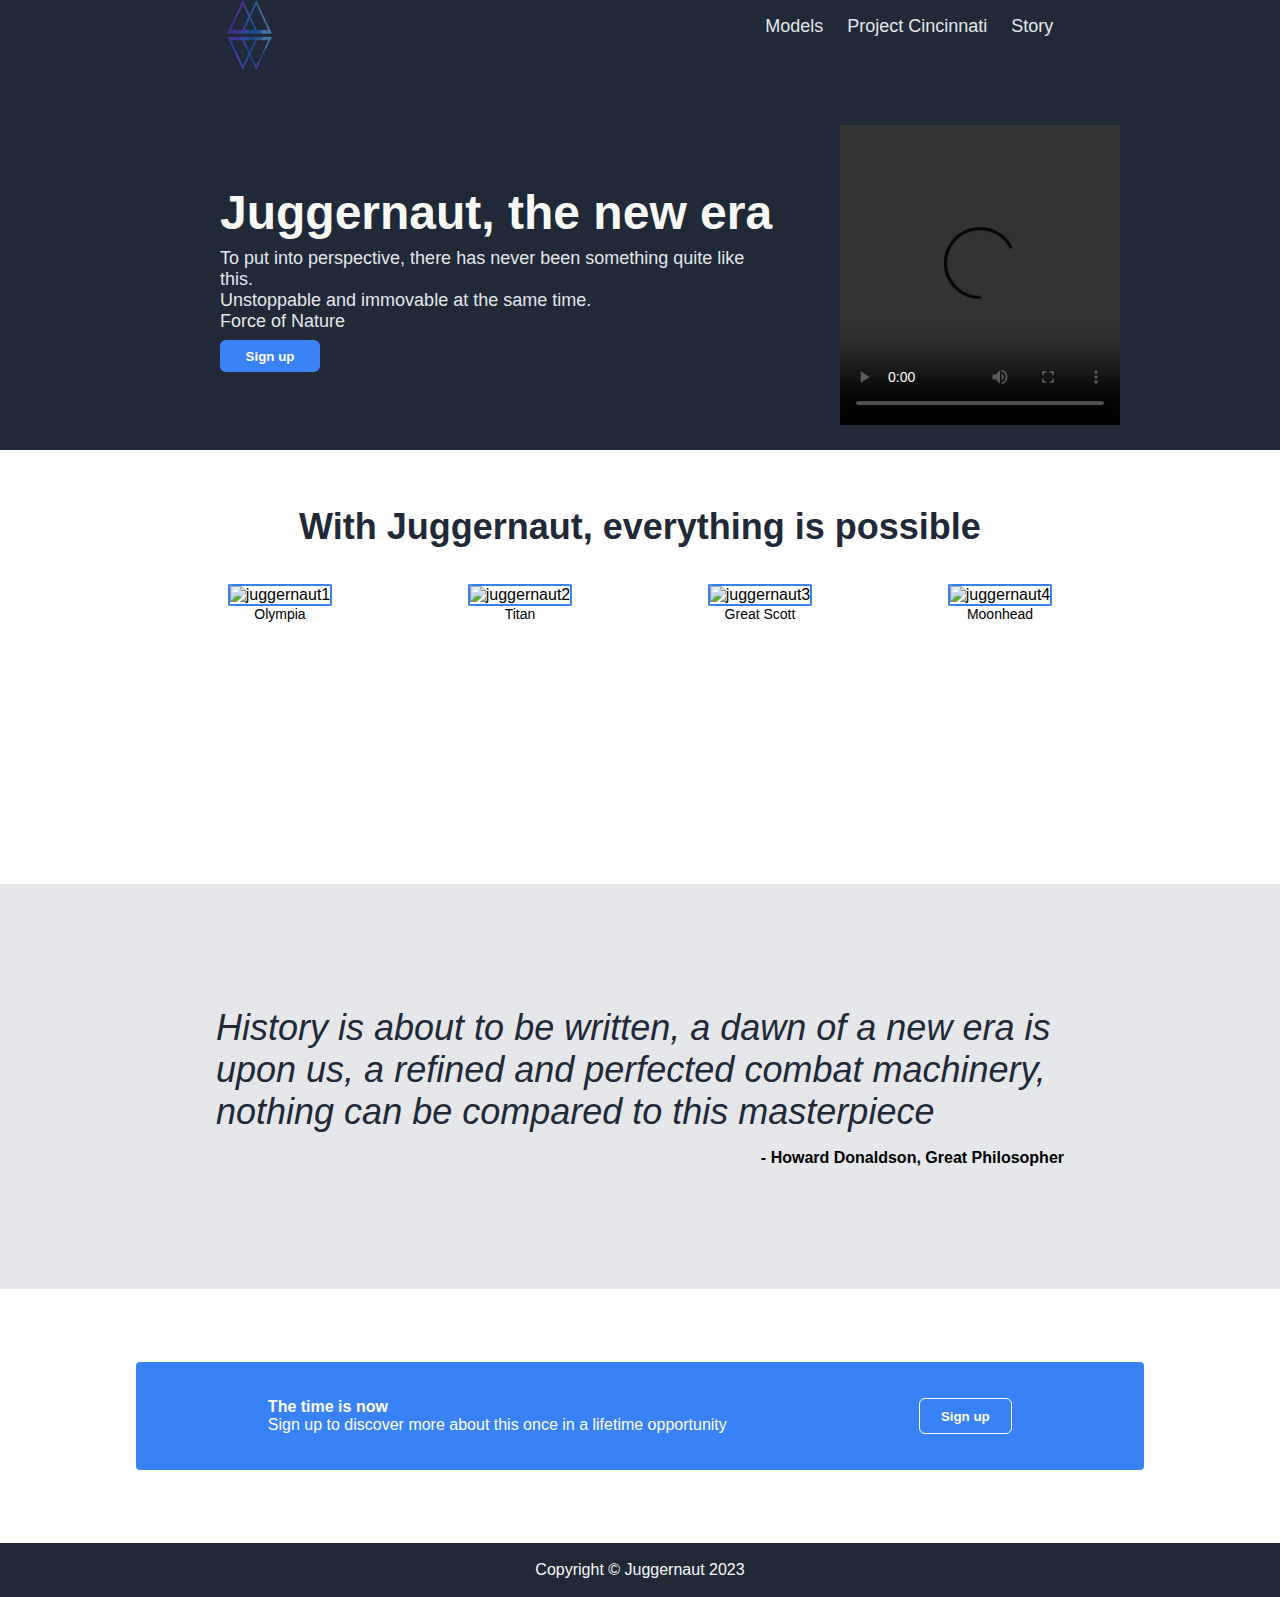
==== index.html @ a6a949cb "rename to index.html" ====
<!DOCTYPE html>

<html lang="eng">

<head>
  <meta charset="UTF-8">
  <meta name="viewport" content="width=device-width, initial-scale=1.0">
  <title>Juggernaut</title>
  <link rel="stylesheet" href="landing-page.css">
</head>

<body>
  
  <div class="hero">
    <div class="header">
        <img src="logo.png" alt="juggernaut" style="width:45px; height:70px; border:none;">
        <ul>
          <li><a href="#">Models</a></li>
          <li><a href="#">Project Cincinnati</a></li>
          <li><a href="#">Story</a></li>
        </ul>
    </div>
    <div class="intro">
      <div class="left">
        <div style="font-size: 48px; font-weight:bold;">Juggernaut, the new era</div>
        <div style="font-size:18px; color:#E5E7EB">To put into perspective, there has never been something quite like this. 
         <br> Unstoppable and immovable at the same time. <br> Force of Nature</div>
        <button style="background:#3882f6; border:none; color:white; border-radius:6px; font-weight:bold; width:100px; height:32px;">Sign up</button>
      </div>
      <div class="video">
        <video width="280" height="300" controls autoplay><source src="juggernaut.mp4" type="video/mp4">this is a placeholder for an image, you are not ready</video>
      </div>
    </div>
  </div>

  <div class="content">
    <div style="font-size:36px; font-weight:bolder; color:#1f2937; margin-top:64px;">With Juggernaut, everything is possible</div>
      <div class="frames">
        <div class="img">
          <img src="https://i.pinimg.com/originals/f3/c3/d5/f3c3d5fc9b7e1c461ece8f5dcf81a52e.jpg" alt="juggernaut1">
          <div class="img-text">Olympia</div>
        </div>
        <div class="img">
          <img src="https://i.pinimg.com/550x/2c/7a/2f/2c7a2fe3818f418c8e09e1bb090a4e36.jpg" alt="juggernaut2">
          <div class="img-text">Titan</div>
        </div>
        <div class="img">
          <img src="https://qph.cf2.quoracdn.net/main-qimg-a14cfabd50e47b02e7216df25b466f20.webp" alt="juggernaut3">
          <div class="img-text">Great Scott</div>
        </div>
        <div class="img">
          <img src="https://images-wixmp-ed30a86b8c4ca887773594c2.wixmp.com/f/af1dc630-9e54-4deb-b63d-2432013754b2/day18p7-c06eed9f-9dbf-4504-bc7f-b55fa748672b.jpg/v1/fill/w_1024,h_1536,q_75,strp/cod_juggernaut_cosplay_2_by_tylercairnsart_day18p7-fullview.jpg?token=eyJ0eXAiOiJKV1QiLCJhbGciOiJIUzI1NiJ9.[base64].dy1a86C8mJGwHIIIKkmQVTEMmGhB4YsIupF0tw1wm9w" alt="juggernaut4">
          <div class="img-text">Moonhead</div>  
        </div>
      </div>
  </div>

  <div class="quote">
    <div class="quote-text">
      <div class="text">History is about to be written, a dawn of a new era is upon us, 
       a refined and perfected combat machinery, nothing can be compared 
       to this masterpiece </div>
      <div class="author">- Howard Donaldson, Great Philosopher</div>
    </div>
  </div>

  <div class="last">
    <div class="call">
      <div class="call-text">
        <div style="font-weight:bold">The time is now</div>
        <div>Sign up to discover more about this once in a lifetime opportunity</div>
      </div>  
        <button style="background:#3882f6; color:white; border:1px solid white; border-radius:6px; font-weight:bold; width:10%;">Sign up</button>
    </div>
  </div>

  <footer>Copyright &copy Juggernaut 2023</footer>
  

</body>

</html>
---- landing-page.css ----
* {
    font-family: 'Roboto', sans-serif;
}

.hero, footer {
    background-color: #1F2937;
    color: #F9FAF8;
}

.hero {
    height:50vh;
    margin:-8px;
}

.header {
    display:flex;
    justify-content:space-around;
}

ul {
    display:flex;
    list-style-type: none;
    gap:24px;
}

a {
    text-decoration: none;
    font-size: 18px;
    color: #E5E7EB
}

.intro {
    display:flex;
    justify-content:space-around;
    margin:55px 160px;
}

.left {
    padding: 60px;
    display: flex;
    flex-direction: column;
    gap: 8px;
}

.content {
    display:flex;
    flex-direction:column;
    align-items:center;
    height:50vh;
}

.frames {
    display:flex;
    margin:36px;
    text-align:center;
    max-width:100%;
}

img {
    border:2px solid #3882f6;
    border-radius:4%;
    width:140px;
    height:180px;
}

.img {
    inline-size:240px;
}

.img-text {
    font-size:14px;
}

.quote {
    background-color:#E5E7EB;
    height:45vh;
    display:flex;
    flex-direction:column;
    justify-content:center;
    margin:-8px;
}

.text {
    font-size:36px;
    font-style: italic;
    color:#1F2937;
}

.author {
    font-weight:bold;
    align-self:flex-end;
}

.quote-text {
    display:flex;
    flex-direction:column;
    padding: 216px;
    gap:16px;
}

.call {
    background-color: #3882f6;
    margin: 48px 128px;
    border-radius: 4px;
    color: white;
    display:flex;
    padding:36px;
    justify-content:space-around;
}

.last {
    height:30vh;
    display:flex;
    flex-direction:column;
    justify-content:center;
}

footer {
    height:6vh;
    margin:-8px;
    display:flex;
    justify-content:center;
    align-items:center;
}
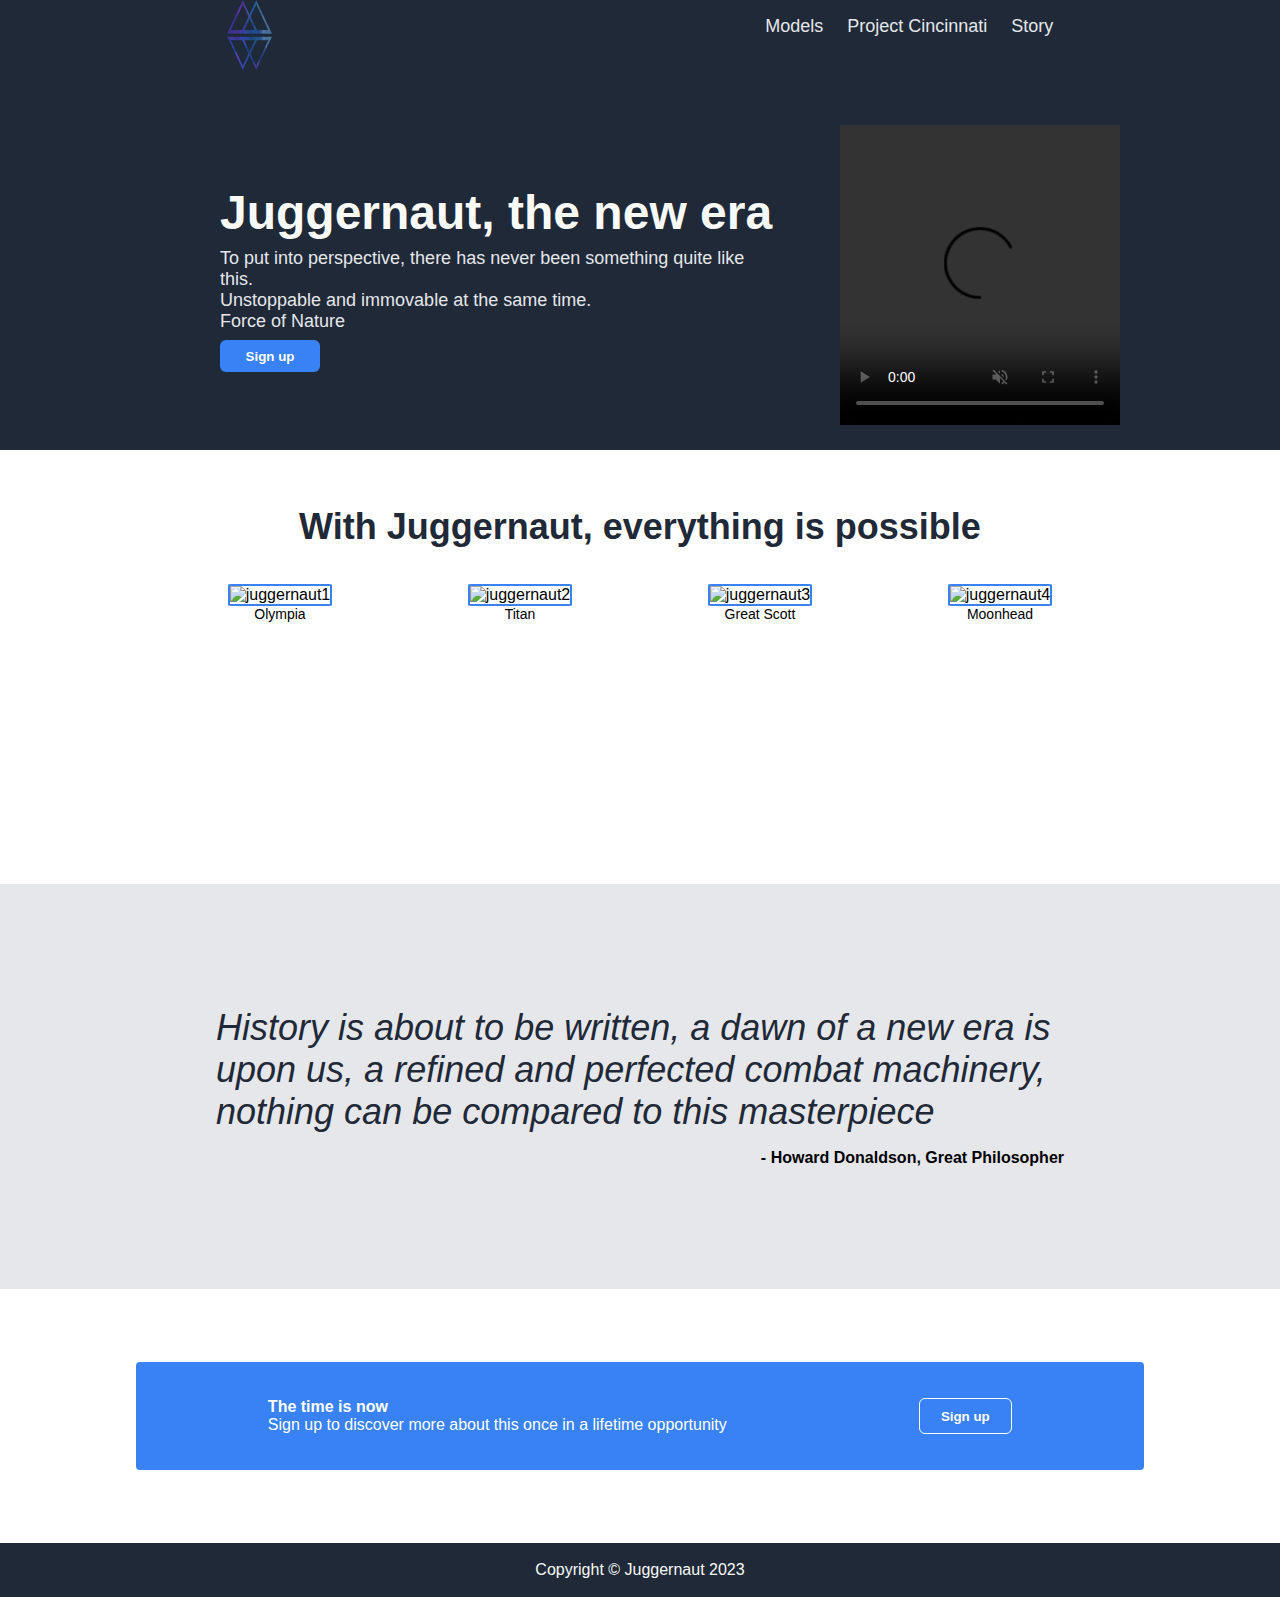
==== commit 375c31c7: "added muted attribute to video" ====
--- a/index.html
+++ b/index.html
@@ -28,7 +28,7 @@
         <button style="background:#3882f6; border:none; color:white; border-radius:6px; font-weight:bold; width:100px; height:32px;">Sign up</button>
       </div>
       <div class="video">
-        <video width="280" height="300" controls autoplay><source src="juggernaut.mp4" type="video/mp4">this is a placeholder for an image, you are not ready</video>
+        <video width="280" height="300" controls autoplay muted><source src="juggernaut.mp4" type="video/mp4">this is a placeholder for an image, you are not ready</video>
       </div>
     </div>
   </div>
